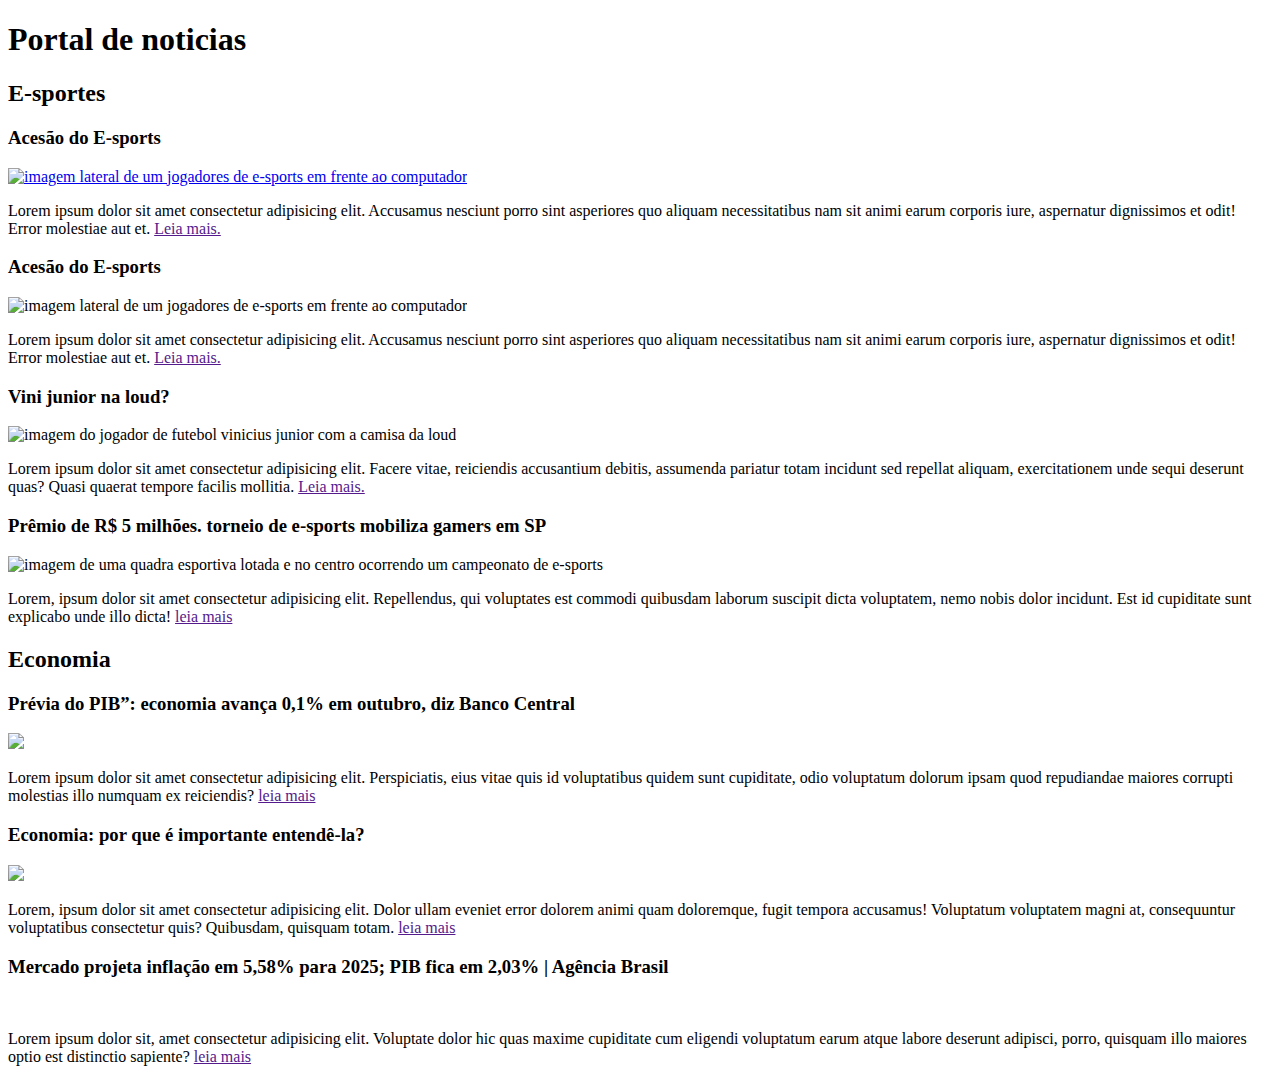
==== Exercicio3/exercicio3.html @ 23b6c903 "Realizado exercicio módulo CSS" ====
<!DOCTYPE html>
<html lang="en">
<head>
    <meta charset="UTF-8">
    <meta name="viewport" content="width=device-width, initial-scale=1.0">
    <title>Document</title>
    <link rel="stylesheet" href="style.css">
</head>
<body>
    <header>
        <div class="container">
            <h1>
                Portal de noticias
            </h1>
        </div>
    </header>
        <section id="sports">
            <div class="container">
                <H2>
                    E-sportes
                </H2>
                <div class="article">
                    <article>
                        <h3>Acesão do E-sports</h3>
                        <a href="http://google.com"><img src="https://upload.wikimedia.org/wikipedia/commons/thumb/9/96/LGD_Gaming_at_the_2015_LPL_Summer_Finals.jpg/800px-LGD_Gaming_at_the_2015_LPL_Summer_Finals.jpg" alt="imagem lateral de um jogadores de e-sports em frente ao computador">
                            
                        </a>
                            <p>
                                Lorem ipsum dolor sit amet consectetur adipisicing elit. Accusamus nesciunt porro sint asperiores quo aliquam necessitatibus nam sit animi earum corporis iure, aspernatur dignissimos et odit! Error molestiae aut et.
                                <a href="">Leia mais.</a>
                            </p>
                            
                        
                    </article>
                    <article>
                        <h3>Acesão do E-sports</h3>
                        <img src="https://upload.wikimedia.org/wikipedia/commons/thumb/9/96/LGD_Gaming_at_the_2015_LPL_Summer_Finals.jpg/800px-LGD_Gaming_at_the_2015_LPL_Summer_Finals.jpg" alt="imagem lateral de um jogadores de e-sports em frente ao computador">
                        
                            <p>
                                Lorem ipsum dolor sit amet consectetur adipisicing elit. Accusamus nesciunt porro sint asperiores quo aliquam necessitatibus nam sit animi earum corporis iure, aspernatur dignissimos et odit! Error molestiae aut et.
                                <a href="">Leia mais.</a>
                            </p>
                            
                        
                    </article>
                    <article>
                        <h3>
                            Vini junior na loud?
                        </h3>
                        <img src="https://newr7-r7-prod.web.arc-cdn.net/resizer/v2/QRDGMZCD6NPJVJGJXVIAZYFSEA.jpg?auth=a6e7a249f23a66753b059762a80161016ca573bec5b8de76c2b372ba76f07932&smart=true&width=542&height=330" alt="imagem do jogador de futebol vinicius junior com a camisa da loud">
                        
                            <p>
                                Lorem ipsum dolor sit amet consectetur adipisicing elit. Facere vitae, reiciendis accusantium debitis, assumenda pariatur totam incidunt sed repellat aliquam, exercitationem unde sequi deserunt quas? Quasi quaerat tempore facilis mollitia.
                            <a href="">Leia mais.</a>
                            </p>
                            
                    </article>
                    <article>
                        <h3>
                            Prêmio de R$ 5 milhões. torneio de e-sports mobiliza gamers em SP
                        </h3>
                        <img src="https://cloud.estacaonerd.com/wp-content/uploads/2021/08/12100722/esports.jpg" alt="imagem de uma quadra esportiva lotada e no centro ocorrendo um campeonato de e-sports">
                        
                            <p>
                                Lorem, ipsum dolor sit amet consectetur adipisicing elit. Repellendus, qui voluptates est commodi quibusdam laborum suscipit dicta voluptatem, nemo nobis dolor incidunt. Est id cupiditate sunt explicabo unde illo dicta!
                                <a href="">leia mais</a>
                            </p>
                            
                        
                    </article>
                </div>
            </div>
        </section>
        <section id="Economy">
            <div class="container">
                <h2>
                    Economia
                </h2>
                <div class="article">
                    <article>
                        <h3>
                            Prévia do PIB”: economia avança 0,1% em outubro, diz Banco Central
                        </h3>
                        <img src="https://fly.metroimg.com/upload/q_85,w_700/https://uploads.metroimg.com/wp-content/uploads/2024/07/29125437/foto-brasil-dinheiro.jpg">
                        <div>
                            <p>
                                Lorem ipsum dolor sit amet consectetur adipisicing elit. Perspiciatis, eius vitae quis id voluptatibus quidem sunt cupiditate, odio voluptatum dolorum ipsam quod repudiandae maiores corrupti molestias illo numquam ex reiciendis?
                                <a href="">leia mais</a>
                            </p>
                        </div>
                    </article>
                    <article>
                        <h3>
                            Economia: por que é importante entendê-la?
                        </h3>
                        <img src="https://empreenderdinheiro.com.br/wp-content/uploads/2019/07/economia.jpeg">
                        <div>
                            <p>
                                Lorem, ipsum dolor sit amet consectetur adipisicing elit. Dolor ullam eveniet error dolorem animi quam doloremque, fugit tempora accusamus! Voluptatum voluptatem magni at, consequuntur voluptatibus consectetur quis? Quibusdam, quisquam totam.
                                <a href="">leia mais</a>
                            </p>
                        </div>
                    </article>
                    <article>
                        <h3>
                            Mercado projeta inflação em 5,58% para 2025; PIB fica em 2,03% | Agência Brasil
                        </h3>
                        <img src="https://imagens.ebc.com.br/BvL6tQQdt_Ew12RtZEA43y_8L8A=/1600x800/https://agenciabrasil.ebc.com.br/sites/default/files/thumbnails/image/economia_1609210423_0.jpg?itok=IAozND8N" alt="">
                        <div>
                            <p>
                                Lorem ipsum dolor sit, amet consectetur adipisicing elit. Voluptate dolor hic quas maxime cupiditate cum eligendi voluptatum earum atque labore deserunt adipisci, porro, quisquam illo maiores optio est distinctio sapiente?
                                <a href="">leia mais</a>
                            </p>
                        </div>
                    </article>
                </div> 
            </div>
        </section>  
    </div>
</body>
</html>
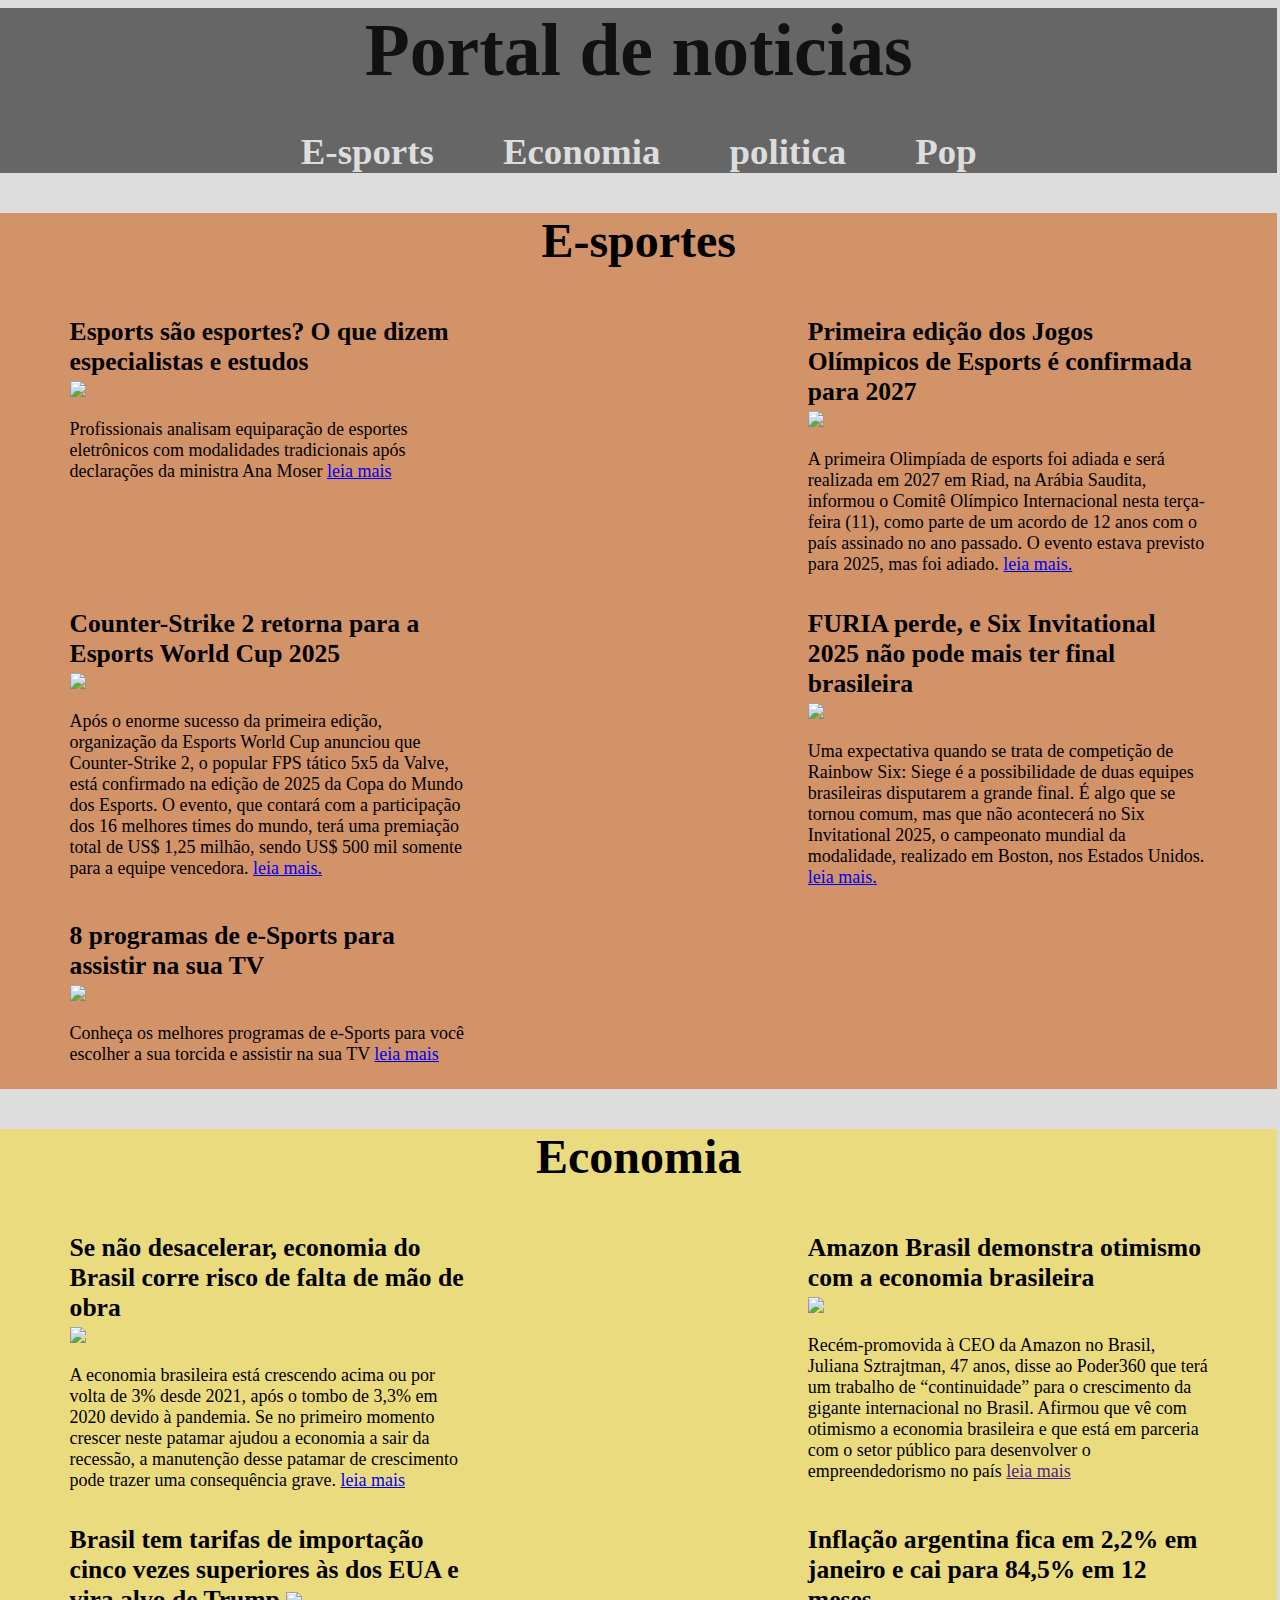
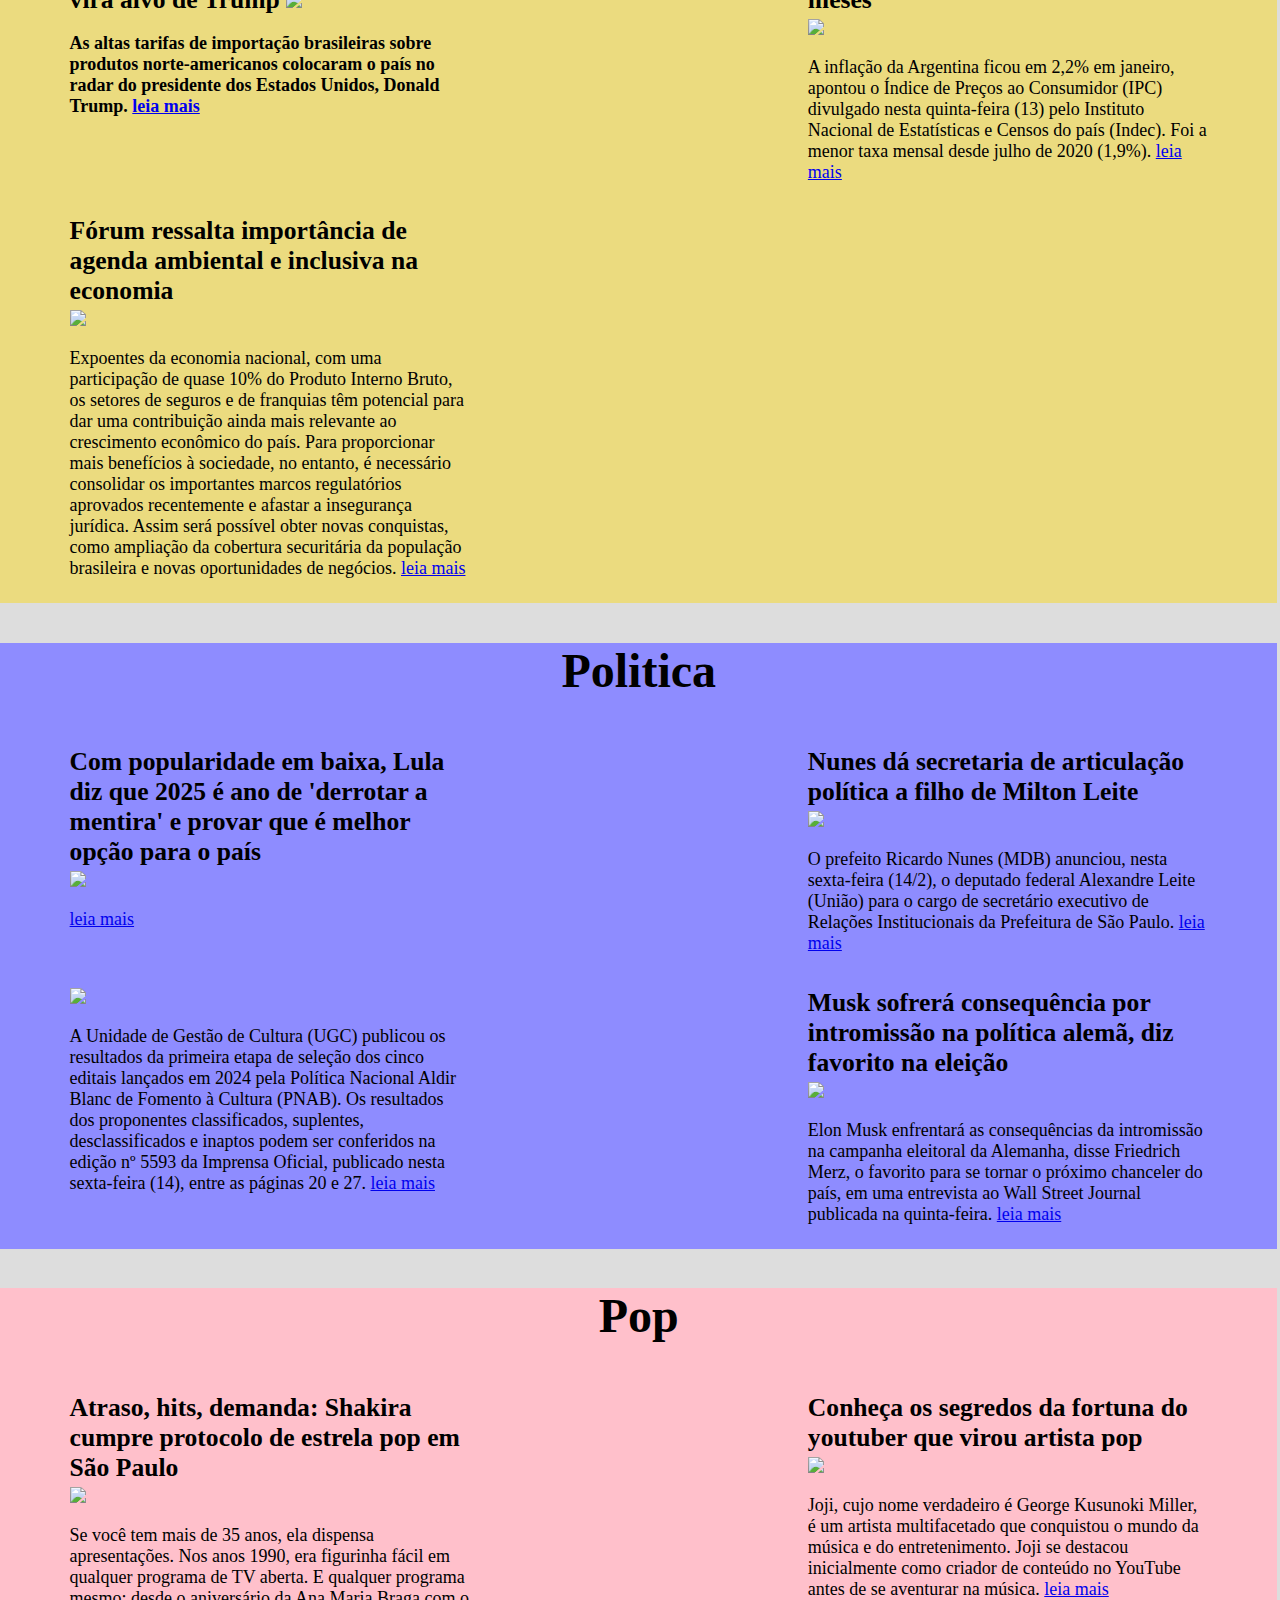
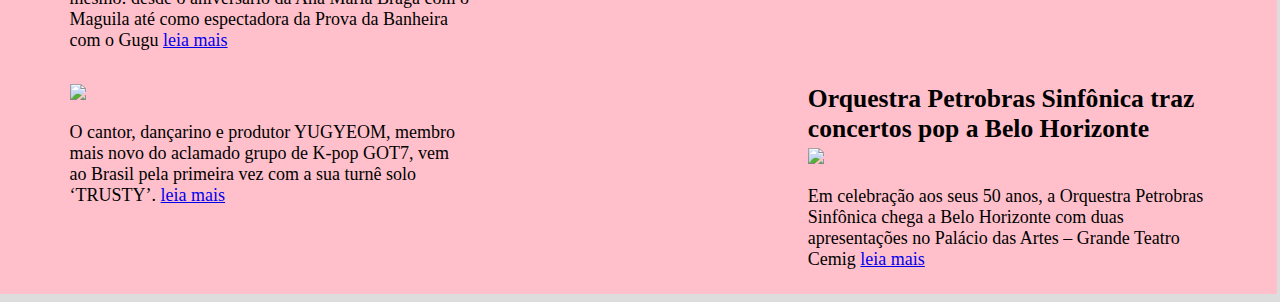
==== commit 72ef5c10: "Exercicio_css" ====
--- a/Exercicio3/exercicio3.html
+++ b/Exercicio3/exercicio3.html
@@ -4,74 +4,122 @@
     <meta charset="UTF-8">
     <meta name="viewport" content="width=device-width, initial-scale=1.0">
     <title>Document</title>
-    <link rel="stylesheet" href="style.css">
+    <link rel="stylesheet" href="style_exercicio3.css">
 </head>
 <body>
     <header>
         <div class="container">
             <h1>
-                Portal de noticias
+                <a href="">
+                    Portal de noticias
+                </a>            
             </h1>
+            <nav>
+                <ul class="nav-list">
+                    <li><a href="">E-sports</a></li>
+                    <li><a href="">Economia</a></li>
+                    <li><a href="">politica</a></li>
+                    <li><a href="">Pop</a></li>
+                </ul>
+            </nav>
         </div>
     </header>
-        <section id="sports">
+        <section id="e-sports">
             <div class="container">
                 <H2>
                     E-sportes
                 </H2>
                 <div class="article">
                     <article>
-                        <h3>Acesão do E-sports</h3>
-                        <a href="http://google.com"><img src="https://upload.wikimedia.org/wikipedia/commons/thumb/9/96/LGD_Gaming_at_the_2015_LPL_Summer_Finals.jpg/800px-LGD_Gaming_at_the_2015_LPL_Summer_Finals.jpg" alt="imagem lateral de um jogadores de e-sports em frente ao computador">
-                            
+                        <h3>
+                            Esports são esportes? O que dizem especialistas e estudos
+                        </h3>
+                        <a href="https://ge.globo.com/esports/noticia/2023/01/12/esports-sao-esportes-o-que-dizem-especialistas-e-estudos.ghtml">
+                            <img src="https://s2-ge.glbimg.com/08Gu8fY7ePSJeU0rlFn-rcAzKac=/0x0:2048x1365/984x0/smart/filters:strip_icc()/i.s3.glbimg.com/v1/AUTH_bc8228b6673f488aa253bbcb03c80ec5/internal_photos/bs/2023/K/X/hnggjUQ7aKWyqBOA8rrw/52331763986-7fa5757481-k.jpg" >
+                        </a>
+                        <p>
+                            Profissionais analisam equiparação de esportes eletrônicos com modalidades tradicionais após declarações da ministra Ana Moser
+                            <a href="https://ge.globo.com/esports/noticia/2023/01/12/esports-sao-esportes-o-que-dizem-especialistas-e-estudos.ghtml">
+                                leia mais
+                            </a>
+                        </p>
+                    </article>
+
+
+                    <article>
+                        <h3>
+                            Primeira edição dos Jogos Olímpicos de Esports é confirmada para 2027   
+                        </h3>
+                        <a href="https://www.cnnbrasil.com.br/esportes/esports/primeira-edicao-dos-jogos-olimpicos-de-esports-e-confirmada-para-2027/">
+                            <img src="https://www.cnnbrasil.com.br/wp-content/uploads/sites/12/2025/02/pain-ltasul-campeonato-esports-e1739280907711.jpeg?w=640&h=361&crop=1&quality=85" >   
                         </a>
                             <p>
-                                Lorem ipsum dolor sit amet consectetur adipisicing elit. Accusamus nesciunt porro sint asperiores quo aliquam necessitatibus nam sit animi earum corporis iure, aspernatur dignissimos et odit! Error molestiae aut et.
-                                <a href="">Leia mais.</a>
+                                A primeira Olimpíada de esports foi adiada e será realizada em 2027 em Riad, na Arábia Saudita, informou o Comitê Olímpico Internacional nesta terça-feira (11), 
+                                como parte de um acordo de 12 anos com o país assinado no ano passado. O evento estava previsto para 2025, mas foi adiado.
+                                    <a href="https://www.cnnbrasil.com.br/esportes/esports/primeira-edicao-dos-jogos-olimpicos-de-esports-e-confirmada-para-2027/">
+                                    leia mais.
+                                    </a>
                             </p>
                             
                         
                     </article>
-                    <article>
-                        <h3>Acesão do E-sports</h3>
-                        <img src="https://upload.wikimedia.org/wikipedia/commons/thumb/9/96/LGD_Gaming_at_the_2015_LPL_Summer_Finals.jpg/800px-LGD_Gaming_at_the_2015_LPL_Summer_Finals.jpg" alt="imagem lateral de um jogadores de e-sports em frente ao computador">
+
+                    <article>
+                        <h3>
+                            Counter-Strike 2 retorna para a Esports World Cup 2025
+                        </h3>
+                        <a href="https://br.ign.com/counter-strike-2/136288/news/counter-strike-2-retorna-para-a-esports-world-cup-2025">
+                            <img src="https://sm.ign.com/t/ign_br/screenshot/default/cs-ewc-2024_s3pg.1280.jpg">
+                        </a>
+                        <p>
+                            Após o enorme sucesso da primeira edição, organização da Esports World Cup anunciou que Counter-Strike 2, o popular FPS tático 5x5 da Valve, 
+                            está confirmado na edição de 2025 da Copa do Mundo dos Esports. O evento, que contará com a participação dos 16 melhores times do mundo, 
+                            terá uma premiação total de US$ 1,25 milhão, sendo US$ 500 mil somente para a equipe vencedora.
+
+                                <a href="https://br.ign.com/counter-strike-2/136288/news/counter-strike-2-retorna-para-a-esports-world-cup-2025">
+                                leia mais.
+                                </a>
+                        </p>
+                    </article>
+
+                    <article>
+                        <h3>
+                            FURIA perde, e Six Invitational 2025 não pode mais ter final brasileira
+                        </h3>
+                        <a href="https://ge.globo.com/esports/blogs/por-dentro-dos-esports/post/2025/02/14/furia-perde-e-six-invitational-2025-nao-pode-mais-ter-final-brasileira.ghtml">
+                            <img src="https://s2-ge.glbimg.com/8MZA2X1iCpMWW0D6_Or4JnJKMwo=/0x0:2048x1365/984x0/smart/filters:strip_icc()/i.s3.glbimg.com/v1/AUTH_bc8228b6673f488aa253bbcb03c80ec5/internal_photos/bs/2025/E/E/9BACJ4S22ewtylsy8RKQ/54328040933-14470555e4-k.jpg">
+                        </a>
                         
                             <p>
-                                Lorem ipsum dolor sit amet consectetur adipisicing elit. Accusamus nesciunt porro sint asperiores quo aliquam necessitatibus nam sit animi earum corporis iure, aspernatur dignissimos et odit! Error molestiae aut et.
-                                <a href="">Leia mais.</a>
+                                Uma expectativa quando se trata de competição de Rainbow Six: Siege é a possibilidade de duas equipes brasileiras disputarem a grande final. 
+                                É algo que se tornou comum, mas que não acontecerá no Six Invitational 2025, o campeonato mundial da modalidade, realizado em Boston, nos Estados Unidos.
+                                    <a href="https://ge.globo.com/esports/blogs/por-dentro-dos-esports/post/2025/02/14/furia-perde-e-six-invitational-2025-nao-pode-mais-ter-final-brasileira.ghtml">
+                                    leia mais.
+                                    </a>
                             </p>
                             
-                        
-                    </article>
-                    <article>
-                        <h3>
-                            Vini junior na loud?
-                        </h3>
-                        <img src="https://newr7-r7-prod.web.arc-cdn.net/resizer/v2/QRDGMZCD6NPJVJGJXVIAZYFSEA.jpg?auth=a6e7a249f23a66753b059762a80161016ca573bec5b8de76c2b372ba76f07932&smart=true&width=542&height=330" alt="imagem do jogador de futebol vinicius junior com a camisa da loud">
-                        
-                            <p>
-                                Lorem ipsum dolor sit amet consectetur adipisicing elit. Facere vitae, reiciendis accusantium debitis, assumenda pariatur totam incidunt sed repellat aliquam, exercitationem unde sequi deserunt quas? Quasi quaerat tempore facilis mollitia.
-                            <a href="">Leia mais.</a>
-                            </p>
-                            
-                    </article>
-                    <article>
-                        <h3>
-                            Prêmio de R$ 5 milhões. torneio de e-sports mobiliza gamers em SP
-                        </h3>
-                        <img src="https://cloud.estacaonerd.com/wp-content/uploads/2021/08/12100722/esports.jpg" alt="imagem de uma quadra esportiva lotada e no centro ocorrendo um campeonato de e-sports">
-                        
-                            <p>
-                                Lorem, ipsum dolor sit amet consectetur adipisicing elit. Repellendus, qui voluptates est commodi quibusdam laborum suscipit dicta voluptatem, nemo nobis dolor incidunt. Est id cupiditate sunt explicabo unde illo dicta!
-                                <a href="">leia mais</a>
-                            </p>
-                            
-                        
-                    </article>
+                    </article>
+
+                    <article>
+                        <h3>
+                            8 programas de e-Sports para assistir na sua TV
+                        </h3>
+                        <a href="https://www.showmetech.com.br/8-programas-de-e-sports-para-assistir-na-tv/">
+                            <img src="https://www.showmetech.com.br/wp-content/uploads/2019/12/1E7BP97U0XAH1533227441212-jpg.webp">
+                        </a>
+                        <p>
+                            Conheça os melhores programas de e-Sports para você escolher a sua torcida e assistir na sua TV
+                            <a href="https://www.showmetech.com.br/8-programas-de-e-sports-para-assistir-na-tv/">
+                                leia mais
+                            </a>
+                        </p>
+                    </article>
+
+
                 </div>
             </div>
         </section>
-        <section id="Economy">
+        <section id="economia">
             <div class="container">
                 <h2>
                     Economia
@@ -79,43 +127,228 @@
                 <div class="article">
                     <article>
                         <h3>
-                            Prévia do PIB”: economia avança 0,1% em outubro, diz Banco Central
-                        </h3>
-                        <img src="https://fly.metroimg.com/upload/q_85,w_700/https://uploads.metroimg.com/wp-content/uploads/2024/07/29125437/foto-brasil-dinheiro.jpg">
-                        <div>
-                            <p>
-                                Lorem ipsum dolor sit amet consectetur adipisicing elit. Perspiciatis, eius vitae quis id voluptatibus quidem sunt cupiditate, odio voluptatum dolorum ipsam quod repudiandae maiores corrupti molestias illo numquam ex reiciendis?
-                                <a href="">leia mais</a>
-                            </p>
-                        </div>
-                    </article>
-                    <article>
-                        <h3>
-                            Economia: por que é importante entendê-la?
-                        </h3>
-                        <img src="https://empreenderdinheiro.com.br/wp-content/uploads/2019/07/economia.jpeg">
-                        <div>
-                            <p>
-                                Lorem, ipsum dolor sit amet consectetur adipisicing elit. Dolor ullam eveniet error dolorem animi quam doloremque, fugit tempora accusamus! Voluptatum voluptatem magni at, consequuntur voluptatibus consectetur quis? Quibusdam, quisquam totam.
-                                <a href="">leia mais</a>
-                            </p>
-                        </div>
-                    </article>
-                    <article>
-                        <h3>
-                            Mercado projeta inflação em 5,58% para 2025; PIB fica em 2,03% | Agência Brasil
-                        </h3>
-                        <img src="https://imagens.ebc.com.br/BvL6tQQdt_Ew12RtZEA43y_8L8A=/1600x800/https://agenciabrasil.ebc.com.br/sites/default/files/thumbnails/image/economia_1609210423_0.jpg?itok=IAozND8N" alt="">
-                        <div>
-                            <p>
-                                Lorem ipsum dolor sit, amet consectetur adipisicing elit. Voluptate dolor hic quas maxime cupiditate cum eligendi voluptatum earum atque labore deserunt adipisci, porro, quisquam illo maiores optio est distinctio sapiente?
-                                <a href="">leia mais</a>
-                            </p>
-                        </div>
+                            Se não desacelerar, economia do Brasil corre risco de falta de mão de obra
+                        </h3>
+                        <a href="https://br.investing.com/news/economic-indicators/se-nao-desacelerar-economia-do-brasil-corre-risco-de-falta-de-mao-de-obra-1462316">
+                            <img src="https://i-invdn-com.investing.com/news/LYNXMPED9P13N_L.jpg">
+                        </a>
+                        <p>
+                            A economia brasileira está crescendo acima ou por volta de 3% desde 2021, após o tombo de 3,3% em 2020 devido à pandemia. 
+                            Se no primeiro momento crescer neste patamar ajudou a economia a sair da recessão, a manutenção desse patamar de crescimento pode trazer uma consequência grave.    
+                            <a href="https://br.investing.com/news/economic-indicators/se-nao-desacelerar-economia-do-brasil-corre-risco-de-falta-de-mao-de-obra-1462316">
+                                leia mais
+                            </a>
+                        </p>
+                    </article>
+
+                    <article>
+                        <h3>
+                            Amazon Brasil demonstra otimismo com a economia brasileira
+                        </h3>
+                        <a href="https://www.poder360.com.br/poder-empreendedor/amazon-brasil-demonstra-otimismo-com-a-economia-brasileira/">
+                            <img src="https://static.poder360.com.br/2025/02/Juliana-Sztrajtman-Fabio-Porto-848x477.jpg">
+                        </a>
+                        <p>
+                            Recém-promovida à CEO da Amazon no Brasil, Juliana Sztrajtman, 47 anos, disse ao Poder360 que terá um trabalho de “continuidade” 
+                            para o crescimento da gigante internacional no Brasil. Afirmou que vê com otimismo a economia brasileira e que está em parceria com o setor 
+                            público para desenvolver o empreendedorismo no país
+                            <a href="">
+                                leia mais
+                            </a>
+                        </p>
+                    </article>
+
+                    <article>
+                        <h3>
+                            Brasil tem tarifas de importação cinco vezes superiores às dos EUA e vira alvo de Trump
+                        <a href="https://www.gazetadopovo.com.br/economia/tarrfas-de-trump-brasil-impactos/">
+                            <img src="https://imagens.ebc.com.br/BvL6tQQdt_Ew12RtZEA43y_8L8A=/1600x800/https://agenciabrasil.ebc.com.br/sites/default/files/thumbnails/image/economia_1609210423_0.jpg?itok=IAozND8N">
+                        </a>
+                        <p>
+                            As altas tarifas de importação brasileiras sobre produtos norte-americanos colocaram o país no radar do presidente dos Estados Unidos, Donald Trump.
+                            <a href="https://www.gazetadopovo.com.br/economia/tarrfas-de-trump-brasil-impactos/">
+                                leia mais
+                            </a>
+                        </p>
+                    </article>
+
+                    <article>
+                        <h3>
+                            Inflação argentina fica em 2,2% em janeiro e cai para 84,5% em 12 meses
+                        </h3>
+                        <a href="https://g1.globo.com/economia/noticia/2025/02/13/inflacao-argentina-fica-em-22percent-em-janeiro-e-cai-para-845percent-em-12-meses.ghtml">
+                            <img src="https://s2-g1.glbimg.com/kcnHqOeSAlR6x875k7Njr77k46E=/0x0:5170x3444/984x0/smart/filters:strip_icc()/i.s3.glbimg.com/v1/AUTH_59edd422c0c84a879bd37670ae4f538a/internal_photos/bs/2025/K/Z/2KyMtlRpCfZZaqa2vxVg/ap24320076375526.jpg">
+                        </a>
+                        <p>
+                            A inflação da Argentina ficou em 2,2% em janeiro, apontou o Índice de Preços ao Consumidor (IPC) divulgado nesta quinta-feira (13) pelo 
+                            Instituto Nacional de Estatísticas e Censos do país (Indec). Foi a menor taxa mensal desde julho de 2020 (1,9%).
+                            <a href="https://g1.globo.com/economia/noticia/2025/02/13/inflacao-argentina-fica-em-22percent-em-janeiro-e-cai-para-845percent-em-12-meses.ghtml">
+                                leia mais
+                            </a>
+                        </p>
+                    </article>
+
+                    <article>
+                        <h3>
+                            Fórum ressalta importância de agenda ambiental e inclusiva na economia
+                        </h3>
+                        <a href="https://www.correiobraziliense.com.br/economia/2025/02/7060611-forum-ressalta-importancia-de-agenda-ambiental-e-inclusiva-na-economia.html#google_vignette">
+                            <img src="https://midias.correiobraziliense.com.br/_midias/jpg/2025/02/13/675x450/1_13022025ea_12-46461234.jpg?20250213224945?20250213224945" >
+                        </a>
+                        <p>
+                            Expoentes da economia nacional, com uma participação de quase 10% do Produto Interno Bruto, os setores de seguros e de franquias têm potencial para dar uma 
+                            contribuição ainda mais relevante ao crescimento econômico do país. Para proporcionar mais benefícios à sociedade, no entanto, é necessário consolidar os 
+                            importantes marcos regulatórios aprovados recentemente e afastar a insegurança jurídica. Assim será possível obter novas conquistas, como ampliação da cobertura 
+                            securitária da população brasileira e novas oportunidades de negócios.
+                            <a href="https://www.correiobraziliense.com.br/economia/2025/02/7060611-forum-ressalta-importancia-de-agenda-ambiental-e-inclusiva-na-economia.html#google_vignette">
+                                leia mais
+                            </a>
+                        </p>
                     </article>
                 </div> 
             </div>
         </section>  
-    </div>
+        
+        <section id="politica">
+            <div class="container">
+                <h2>
+                    Politica
+                </h2>
+                <div class="article">
+                    <article>
+                        <h3>
+                            Com popularidade em baixa, Lula diz que 2025 é ano de 'derrotar a mentira' e provar que é melhor opção para o país
+                        </h3>
+                        <a href="https://veja.abril.com.br/coluna/matheus-leitao/a-palavra-que-vai-ditar-o-tom-da-politica-brasileira-em-2025#google_vignette">
+                            <img src="https://veja.abril.com.br/wp-content/uploads/2025/02/54304722773_65c6d33fa2_o.jpg?quality=70&strip=info&w=1280&h=720&crop=1">
+                        </a>
+                        <p>
+                            <a href="https://veja.abril.com.br/coluna/matheus-leitao/a-palavra-que-vai-ditar-o-tom-da-politica-brasileira-em-2025#google_vignette">
+                                leia mais
+                            </a>
+                        </p>
+                    </article>
+
+                    <article>
+                        <h3>
+                            Nunes dá secretaria de articulação política a filho de Milton Leite
+                        </h3>
+                        <a href="https://www.metropoles.com/sao-paulo/nunes-da-secretaria-de-articulacao-politica-a-filho-de-milton-leite">
+                            <img src="https://fly.metroimg.com/upload/q_85,w_700/https://uploads.metroimg.com/wp-content/uploads/2023/12/16210646/alexandre-leite2.jpg">
+                        </a>
+                        <p>
+                            O prefeito Ricardo Nunes (MDB) anunciou, nesta sexta-feira (14/2), o deputado federal Alexandre Leite (União) para o cargo de secretário executivo de Relações Institucionais da Prefeitura de São Paulo.
+                            <a href="https://www.metropoles.com/sao-paulo/nunes-da-secretaria-de-articulacao-politica-a-filho-de-milton-leite">
+                                leia mais
+                            </a>
+                        </p>
+                    </article>
+
+                    <article>
+                        <h3>
+
+                        </h3>
+                        <a href="https://jundiai.sp.gov.br/noticias/2025/02/15/cultura-divulga-resultado-da-primeira-etapa-de-selecao-de-editais-da-politica-nacional-aldir-blanc-pnab/">
+                            <img src="https://jundiai.sp.gov.br/noticias/wp-content/uploads/sites/32/2025/02/estreia-do-espetaculo-hu-ga-cia-de-danca-no-polytheama-_ws_441-1280x854.jpg" >
+                        </a>
+                        <p>
+                            A Unidade de Gestão de Cultura (UGC) publicou os resultados da primeira etapa de seleção dos cinco editais lançados em 2024 pela Política Nacional Aldir Blanc 
+                            de Fomento à Cultura (PNAB). Os resultados dos proponentes classificados, suplentes, desclassificados e inaptos podem ser conferidos na edição 
+                            nº 5593 da Imprensa Oficial, publicado nesta sexta-feira (14), entre as páginas 20 e 27.
+                            <a href="https://jundiai.sp.gov.br/noticias/2025/02/15/cultura-divulga-resultado-da-primeira-etapa-de-selecao-de-editais-da-politica-nacional-aldir-blanc-pnab/">
+                                leia mais
+                            </a>
+                        </p>
+                    </article>
+
+                    <article>
+                        <h3>
+                            Musk sofrerá consequência por intromissão na política alemã, diz favorito na eleição
+                        </h3>
+                        <a href="https://www.infomoney.com.br/mundo/musk-sofrera-consequencia-por-intromissao-na-politica-alema-diz-favorito-na-eleicao/">
+                            <img src="https://www.moneytimes.com.br/uploads/2024/12/elon-musk-stf-1.webp" >
+                        </a>
+                        <p>
+                            Elon Musk enfrentará as consequências da intromissão na campanha eleitoral da Alemanha, disse Friedrich Merz, o favorito para se tornar o próximo chanceler do país, 
+                            em uma entrevista ao Wall Street Journal publicada na quinta-feira.
+                            <a href="https://www.infomoney.com.br/mundo/musk-sofrera-consequencia-por-intromissao-na-politica-alema-diz-favorito-na-eleicao/">
+                                leia mais
+                            </a>
+                        </p>
+                    </article>
+                </div>
+            </div>
+        </section>
+
+        <section id="pop">
+            <div class="container">
+                <h2>
+                    Pop
+                </h2>
+                <div class="article">
+                    <article>
+                        <h3>
+                            Atraso, hits, demanda: Shakira cumpre protocolo de estrela pop em São Paulo
+                        </h3>
+                        <a href="https://www.uol.com.br/toca/noticias/2025/02/14/atraso-hits-demanda-shakira-cumpre-protocolo-de-estrela-pop-em-sao-paulo.htm">
+                            <img src="https://conteudo.imguol.com.br/c/entretenimento/e0/2025/02/13/shakira-em-momento-rock-no-show-que-fez-na-noite-de-quinta-13-no-morumbis-1739499215058_v2_900x506.jpg.webp" >
+                        </a>
+                        <p>
+                            Se você tem mais de 35 anos, ela dispensa apresentações. Nos anos 1990, era figurinha fácil em qualquer programa de TV aberta. E qualquer programa mesmo: desde o 
+                            aniversário da Ana Maria Braga com o Maguila até como espectadora da Prova da Banheira com o Gugu
+                            <a href="https://www.uol.com.br/toca/noticias/2025/02/14/atraso-hits-demanda-shakira-cumpre-protocolo-de-estrela-pop-em-sao-paulo.htm">
+                                leia mais
+                            </a>
+                        </p>
+                    </article>
+
+                    <article>
+                        <h3>
+                            Conheça os segredos da fortuna do youtuber que virou artista pop
+                        </h3>
+                        <a href="https://www.correiobraziliense.com.br/cbradar/conheca-os-segredos-da-fortuna-do-youtuber-que-virou-artista-pop/">
+                            <img src="https://www.correiobraziliense.com.br/cbradar/wp-content/uploads/2025/02/Joji-750x375-1.jpg" >
+                        </a>
+                        <p>
+                            Joji, cujo nome verdadeiro é George Kusunoki Miller, é um artista multifacetado que conquistou o mundo da música e do entretenimento. Joji se destacou inicialmente 
+                            como criador de conteúdo no YouTube antes de se aventurar na música. 
+                            <a href="https://www.correiobraziliense.com.br/cbradar/conheca-os-segredos-da-fortuna-do-youtuber-que-virou-artista-pop/">
+                                leia mais
+                            </a>
+                        </p>
+                    </article>
+
+                    <article>
+                        <h3>
+
+                        </h3>
+                        <a href="https://abcagora.com.br/k-pop-no-brasil-yugyeom-got7-anuncia-show-unico-no-brasil-em-abril/">
+                            <img src="https://abcagora.com.br/wp-content/uploads/2025/02/K-POP-NO-BRASIL-YUGYEOM-GOT7-anuncia-show-unico-no-Brasil-em-abril.webp" >
+                        </a>
+                        <p>
+                            O cantor, dançarino e produtor YUGYEOM, membro mais novo do aclamado grupo de K-pop GOT7, vem ao Brasil pela primeira vez com a sua turnê solo ‘TRUSTY’.
+                            <a href="https://abcagora.com.br/k-pop-no-brasil-yugyeom-got7-anuncia-show-unico-no-brasil-em-abril/">
+                                leia mais
+                            </a>
+                        </p>
+                    </article>
+
+                    <article>
+                        <h3>
+                            Orquestra Petrobras Sinfônica traz concertos pop a Belo Horizonte
+                        </h3>
+                        <a href="https://soubh.uai.com.br/agenda/eventos/orquestra-petrobras-sinfonica-traz-concertos-pop-a-belo-horizonte/#google_vignette">
+                            <img src="https://soubh.uai.com.br/wp-content/uploads/2025/02/WhatsApp-Image-2025-02-14-at-19.03.30-860x573.jpeg" >
+                        </a>
+                        <p>
+                            Em celebração aos seus 50 anos, a Orquestra Petrobras Sinfônica chega a Belo Horizonte com duas apresentações no Palácio das Artes – Grande Teatro Cemig
+                            <a href="https://soubh.uai.com.br/agenda/eventos/orquestra-petrobras-sinfonica-traz-concertos-pop-a-belo-horizonte/#google_vignette">
+                                leia mais
+                            </a>
+                        </p>
+                    </article>
+                </div>
+            </div>
+        </section>
 </body>
 </html>--- a/Exercicio3/style_exercicio3.css
+++ b/Exercicio3/style_exercicio3.css
@@ -0,0 +1,92 @@
+*{
+    padding: 0;
+    margin-left: 0;
+    margin-right: 0;
+}
+body{
+    margin-right: 0.2%;
+    background-color: #DDD;
+}
+.container img{
+    width: 100%;
+}
+.container{
+    margin: 0, auto;
+    width: 100%;
+
+}
+.article{
+    display: flex;
+    flex-wrap: wrap;
+    justify-content: space-between;
+    margin-left: 5%;
+    justify-self: center;
+    margin-right: 5%;
+
+}
+.article article{
+    width: 10%;
+    min-width: 400px; 
+    margin: 0.5%;
+
+}
+
+body>header>.container{
+    margin-right: 0;
+    background-color: #666;
+    font-size: 230% ;
+    display: block;
+    justify-content: center;
+    align-items: center;
+}
+h1, h1 a{
+    justify-self: center;
+    align-items: center;
+    color: #111;
+    text-decoration: none;
+}
+.nav-list{
+    justify-self: center;
+    
+}
+.nav-list li, .nav-list li a{
+    list-style: none;
+    display: inline-block;
+    padding: 0px 15px;
+    justify-content: space-between;
+    color: #ddd;
+    font-weight: bold;
+    text-decoration: none;
+
+
+}
+h1{
+    margin-top: 0;
+    margin-bottom: 0;
+}
+h2{
+    font-size: 300%;
+    justify-self: center;
+}
+h3{
+    margin-bottom: 1%;
+    margin-top: 1%;
+    font-size: 160%;
+}
+#e-sports{
+    background-color: rgba(204, 92, 17, 0.568);
+}
+
+#economia{
+    background-color: rgba(255, 217, 0, 0.425);
+}
+#politica{
+    background-color: rgb(142, 140, 255);
+}
+#pop{
+    background-color: pink;
+}
+p{
+    font-size: 18px;
+    text-decoration: none;
+}